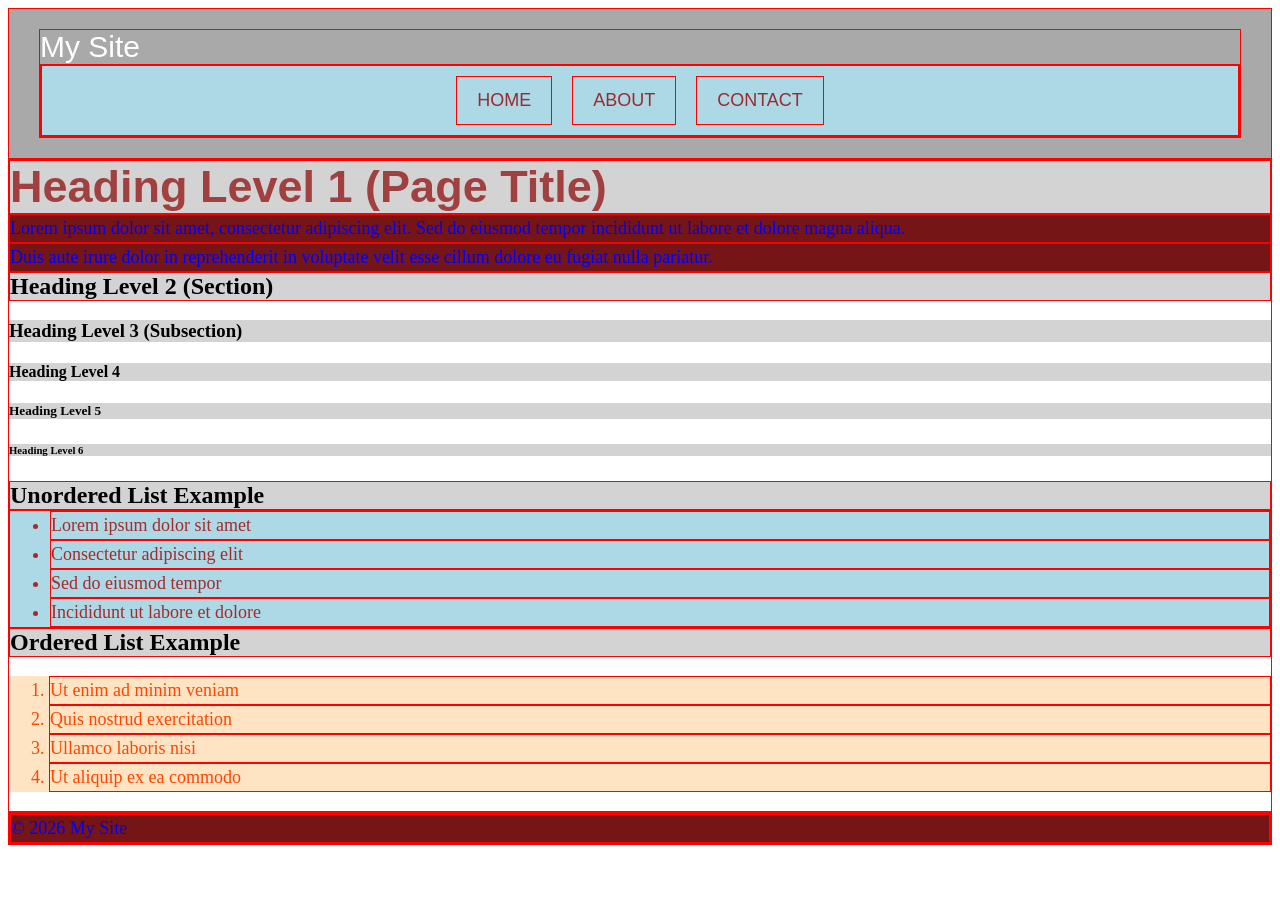
==== index.html @ f17efec0 "Initial commit" ====
<!doctype html> <!-- Declares this document as HTML5 so browsers render it in standards mode -->

<html lang="en"> <!-- Root element of the page; lang="en" tells browsers and screen readers the language -->

 <head> <!-- Metadata container: information ABOUT the page, not content shown on the page -->

  <meta charset="utf-8" /> <!-- Character encoding for readable text -->

  <meta name="viewport" content="width=device-width, initial-scale=1" /> <!-- Enables responsive layout -->

  <title>Page Title</title> <!-- Page title shown in browser tab and search results -->

  <link rel="stylesheet" href="css/styles.css" /> <!-- Global stylesheet for site-wide styling -->

  <script src="js/includes.js" defer></script> <!-- Deferred JS for future header/footer injection -->

 </head>

 <body>

  <!-- SITE HEADER Role: Contains site identity and primary navigation.

   This section will eventually be moved into includes/header.html and injected using JavaScript. -->

  <header id="site-header" class="site-header"> <!-- Semantic role: site-wide header -->

   <div class="container"> <!-- Layout role: centers header content -->

    <a class="logo" href="index.html">My Site</a> <!-- Role: site identity / home link -->

    <nav aria-label="Main navigation"> <!-- Semantic role: primary navigation -->

     <ul class="nav"> <!-- Semantic role: list of navigation links -->

      <li><a href="index.html">Home</a></li> <!-- Navigation item -->

      <li><a href="about.html">About</a></li> <!-- Navigation item -->

      <li><a href="contact.html">Contact</a></li> <!-- Navigation item -->

     </ul>

    </nav>

   </div>

  </header>



  <main class="container"> <!-- Semantic role: main content unique to this page -->



   <h1>Heading Level 1 (Page Title)</h1> <!-- Primary page heading -->



   <p>Lorem ipsum dolor sit amet, consectetur adipiscing elit. Sed do eiusmod tempor incididunt ut labore et dolore magna aliqua.</p> <!-- Body paragraph -->



   <p>Duis aute irure dolor in reprehenderit in voluptate velit esse cillum dolore eu fugiat nulla pariatur.</p> <!-- Supporting paragraph -->



   <h2>Heading Level 2 (Section)</h2> <!-- Major content section -->



   <h3>Heading Level 3 (Subsection)</h3> <!-- Subsection -->



   <h4>Heading Level 4</h4> <!-- Deeper subdivision -->



   <h5>Heading Level 5</h5> <!-- Minor heading -->



   <h6>Heading Level 6</h6> <!-- Smallest heading -->



   <h2>Unordered List Example</h2>



   <ul>

    <li>Lorem ipsum dolor sit amet</li>

    <li>Consectetur adipiscing elit</li>

    <li>Sed do eiusmod tempor</li>

    <li>Incididunt ut labore et dolore</li>

   </ul>



   <h2>Ordered List Example</h2>



   <ol>

    <li>Ut enim ad minim veniam</li>

    <li>Quis nostrud exercitation</li>

    <li>Ullamco laboris nisi</li>

    <li>Ut aliquip ex ea commodo</li>

   </ol>



  </main>



  <!-- SITE FOOTER Role: Contains secondary information (copyright, secondary links). Will also be extracted into an include later. -->

  <footer id="site-footer" class="site-footer"> <!-- Semantic role: site-wide footer -->

   <div class="container">

    <p>&copy; 2026 My Site</p>

   </div>

  </footer>

 </body>

</html>
---- css/styles.css ----
header, nav, main, section, footer,
ul, li, h1, h2, p, div {
  border: 1px solid red;
  margin:0px;
}
h1.hero {font-family:Trebuchet MS; font-size: 45px;}

p {color:blue;
    font-size: 18px;
    line-height:1.5;
    background-color: rgb(117, 21, 21);
}

h1,h2,h3,h4,h5,h6 {
    color:black;
    background-color:lightgray;
}



ul {
    color:brown;
    font-size:18px;
    line-height:1.5;
    background-color:lightblue;
}

li {
    font-size:18px;
    line-height:1.5;
}

a {
    color:blue;
    font-size: 18px;
}

ol{
    color:orangered;
    font-size: 19px;
    line-height: 1.5;
    background-color:bisque;
}

.nav li a {
    text-transform: uppercase;
    color: rgb(152, 45, 45);
}

.hero {
    background-image: url("/assets/image_2.jpg");

    min-height: 400px;
    background-size:cover;
    background-position:center;
    background-repeat:no-repeat;
    display:flex;
    align-items:flex-end;
    padding:30px;

}

h1 {
    color:rgb(160, 64, 64);
    font-family:"Trebuchet MS" , sans-serif;
    font-size:45px;
}

/* Header background color */
.site-header {
    background-color: darkgray;
    padding: 20px 30px;
}

/* Logo styling */
.logo {
    font-family: "Trebuchet MS", sans-serif;
    font-size: 30px;
    color: white;
    text-decoration: none;
    margin-right: 40px;
}

/* Center the navigation menu */
.nav {
    display: flex;
    justify-content: center;
    list-style: none;
    padding: 10px;
    margin: 0;
    gap: 20px;
}

/* Background color for each menu item */
.nav li {
    background-color: lightblue;
    padding: 10px 20px;
}

/* Navigation link styling */
.nav li a {
    text-transform: uppercase;
    color: rgb(152, 45, 45);
    font-family: Arial, sans-serif;
    font-size: 18px;
    text-decoration: none;
}
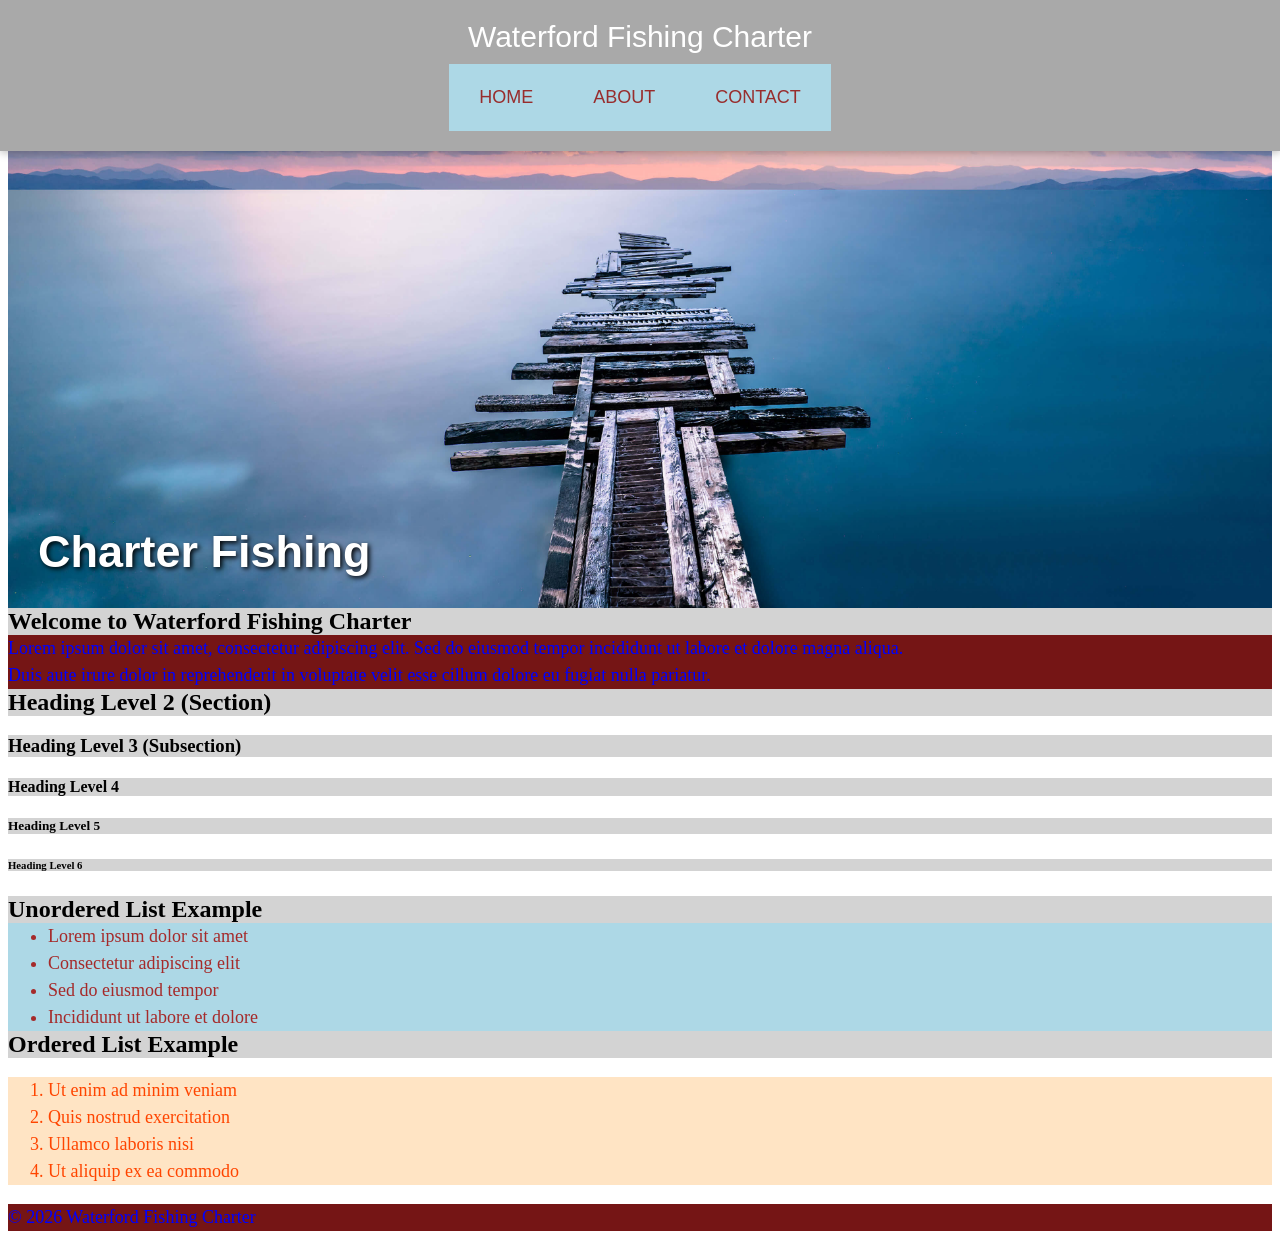
==== commit 81d84722: "Updated Waterford Fishing Charter homepage" ====
--- a/index.html
+++ b/index.html
@@ -8,7 +8,7 @@
 
   <meta name="viewport" content="width=device-width, initial-scale=1" /> <!-- Enables responsive layout -->
 
-  <title>Page Title</title> <!-- Page title shown in browser tab and search results -->
+  <title>Waterford Fishing Charter</title> <!-- Page title shown in browser tab and search results -->
 
   <link rel="stylesheet" href="css/styles.css" /> <!-- Global stylesheet for site-wide styling -->
 
@@ -26,7 +26,7 @@
 
    <div class="container"> <!-- Layout role: centers header content -->
 
-    <a class="logo" href="index.html">My Site</a> <!-- Role: site identity / home link -->
+    <a class="logo" href="index.html">Waterford Fishing Charter</a> <!-- Role: site identity / home link -->
 
     <nav aria-label="Main navigation"> <!-- Semantic role: primary navigation -->
 
@@ -34,7 +34,16 @@
 
       <li><a href="index.html">Home</a></li> <!-- Navigation item -->
 
-      <li><a href="about.html">About</a></li> <!-- Navigation item -->
+      <!-- Dropdown menu for About -->
+<li class="dropdown">
+    <a href="about.html">About</a>
+
+    <ul class="submenu">
+        <li><a href="#">Our Boats</a></li>
+        <li><a href="#">Our Captains</a></li>
+        <li><a href="#">Fishing Trips</a></li>
+    </ul>
+</li> <!-- Navigation item -->
 
       <li><a href="contact.html">Contact</a></li> <!-- Navigation item -->
 
@@ -45,14 +54,16 @@
    </div>
 
   </header>
-
+  <div class="hero">
+    <h1>Charter Fishing</h1>
+</div>
 
 
   <main class="container"> <!-- Semantic role: main content unique to this page -->
 
 
 
-   <h1>Heading Level 1 (Page Title)</h1> <!-- Primary page heading -->
+   <h2>Welcome to Waterford Fishing Charter</h2> <!-- Primary page heading -->
 
 
 
@@ -130,7 +141,7 @@
 
    <div class="container">
 
-    <p>&copy; 2026 My Site</p>
+    <p>&copy; 2026 Waterford Fishing Charter</p>
 
    </div>
 
--- a/css/styles.css
+++ b/css/styles.css
@@ -1,6 +1,5 @@
 header, nav, main, section, footer,
 ul, li, h1, h2, p, div {
-  border: 1px solid red;
   margin:0px;
 }
 h1.hero {font-family:Trebuchet MS; font-size: 45px;}
@@ -11,11 +10,90 @@
     background-color: rgb(117, 21, 21);
 }
 
+/* Keep header fixed at the top */
+.site-header {
+    position: fixed;
+    top: 0;
+    left: 0;
+    right: 0;
+    z-index: 1000;
+    background-color: darkgray;
+    padding: 20px 30px;
+    box-shadow: 0 2px 8px rgba(0, 0, 0, 0.25);
+}
+
+/* Put logo above the navigation menu */
+.site-header .container {
+    display: flex;
+    flex-direction: column;
+    align-items: center;
+    gap: 10px;
+}
+
 h1,h2,h3,h4,h5,h6 {
     color:black;
     background-color:lightgray;
 }
 
+.flex-demo {
+  display: flex;
+  flex-wrap: wrap;
+  gap: 30px;
+  padding: 10px;
+  align-items: flex-start;
+}
+
+.card {
+  background: rgb(60, 60, 60);
+  color: white;
+  flex: 0 0 250px;
+  box-sizing: border-box;
+  padding: 15px;
+}
+
+.card img {
+  border-radius: 8px;
+  height: 200px;
+  width: 100%;
+  object-fit: cover;
+}
+
+.card h4 {
+  margin: 12px 0 6px;
+  font-size: 22px;
+}
+
+.card p {
+  margin: 0 0 12px;
+  line-height: 1.4;
+}
+
+.card button {
+  margin-top: auto;
+  padding: 10px 12px;
+  border: 0;
+  border-radius: 8px;
+  cursor: pointer;
+  font-family: Georgia, serif;
+}
+
+.flex-demo {
+  display: flex;
+  flex-wrap: wrap;
+  gap: 30px;
+  padding: 10px;
+  align-items: stretch;          /* was flex-start */
+}
+
+.card {
+  display: flex;                 /* added */
+  flex-direction: column;        /* added */
+  background: rgb(60, 60, 60);
+  color: white;
+  flex: 0 0 250px;
+  box-sizing: border-box;
+  padding: 15px;
+}
 
 
 ul {
@@ -78,7 +156,7 @@
     font-size: 30px;
     color: white;
     text-decoration: none;
-    margin-right: 40px;
+    margin-right: 0;
 }
 
 /* Center the navigation menu */
@@ -89,6 +167,7 @@
     padding: 10px;
     margin: 0;
     gap: 20px;
+    flex-wrap: wrap;
 }
 
 /* Background color for each menu item */
@@ -105,3 +184,62 @@
     font-size: 18px;
     text-decoration: none;
 }
+
+/* Dropdown menu */
+.dropdown {
+    position: relative;
+}
+
+.submenu {
+    display: none;
+    position: absolute;
+    top: 100%;
+    left: 0;
+    background-color: lightblue;
+    list-style: none;
+    padding: 0;
+    min-width: 180px;
+    z-index: 1001;
+}
+
+/* Show submenu when hovering */
+.dropdown:hover .submenu,
+.dropdown:focus-within .submenu {
+    display: block;
+}
+
+.submenu li {
+    padding: 5px;
+}
+
+.submenu a {
+    display: block;
+    text-decoration: none;
+}
+
+/* Make hero title visible over image */
+.hero h1 {
+    color: white;
+    background-color: transparent;
+    text-shadow: 2px 2px 5px black;
+}
+
+/* Grid layout */
+.grid-demo {
+    display: grid;
+    grid-template-columns: repeat(auto-fit, minmax(250px, 1fr));
+    gap: 30px;
+    padding: 10px;
+}
+
+/* Make card text readable */
+.card h4,
+.card p {
+    color: white;
+    background-color: transparent;
+}
+
+/* Keep hero image from hiding behind header */
+body {
+    padding-top: 140px;
+}
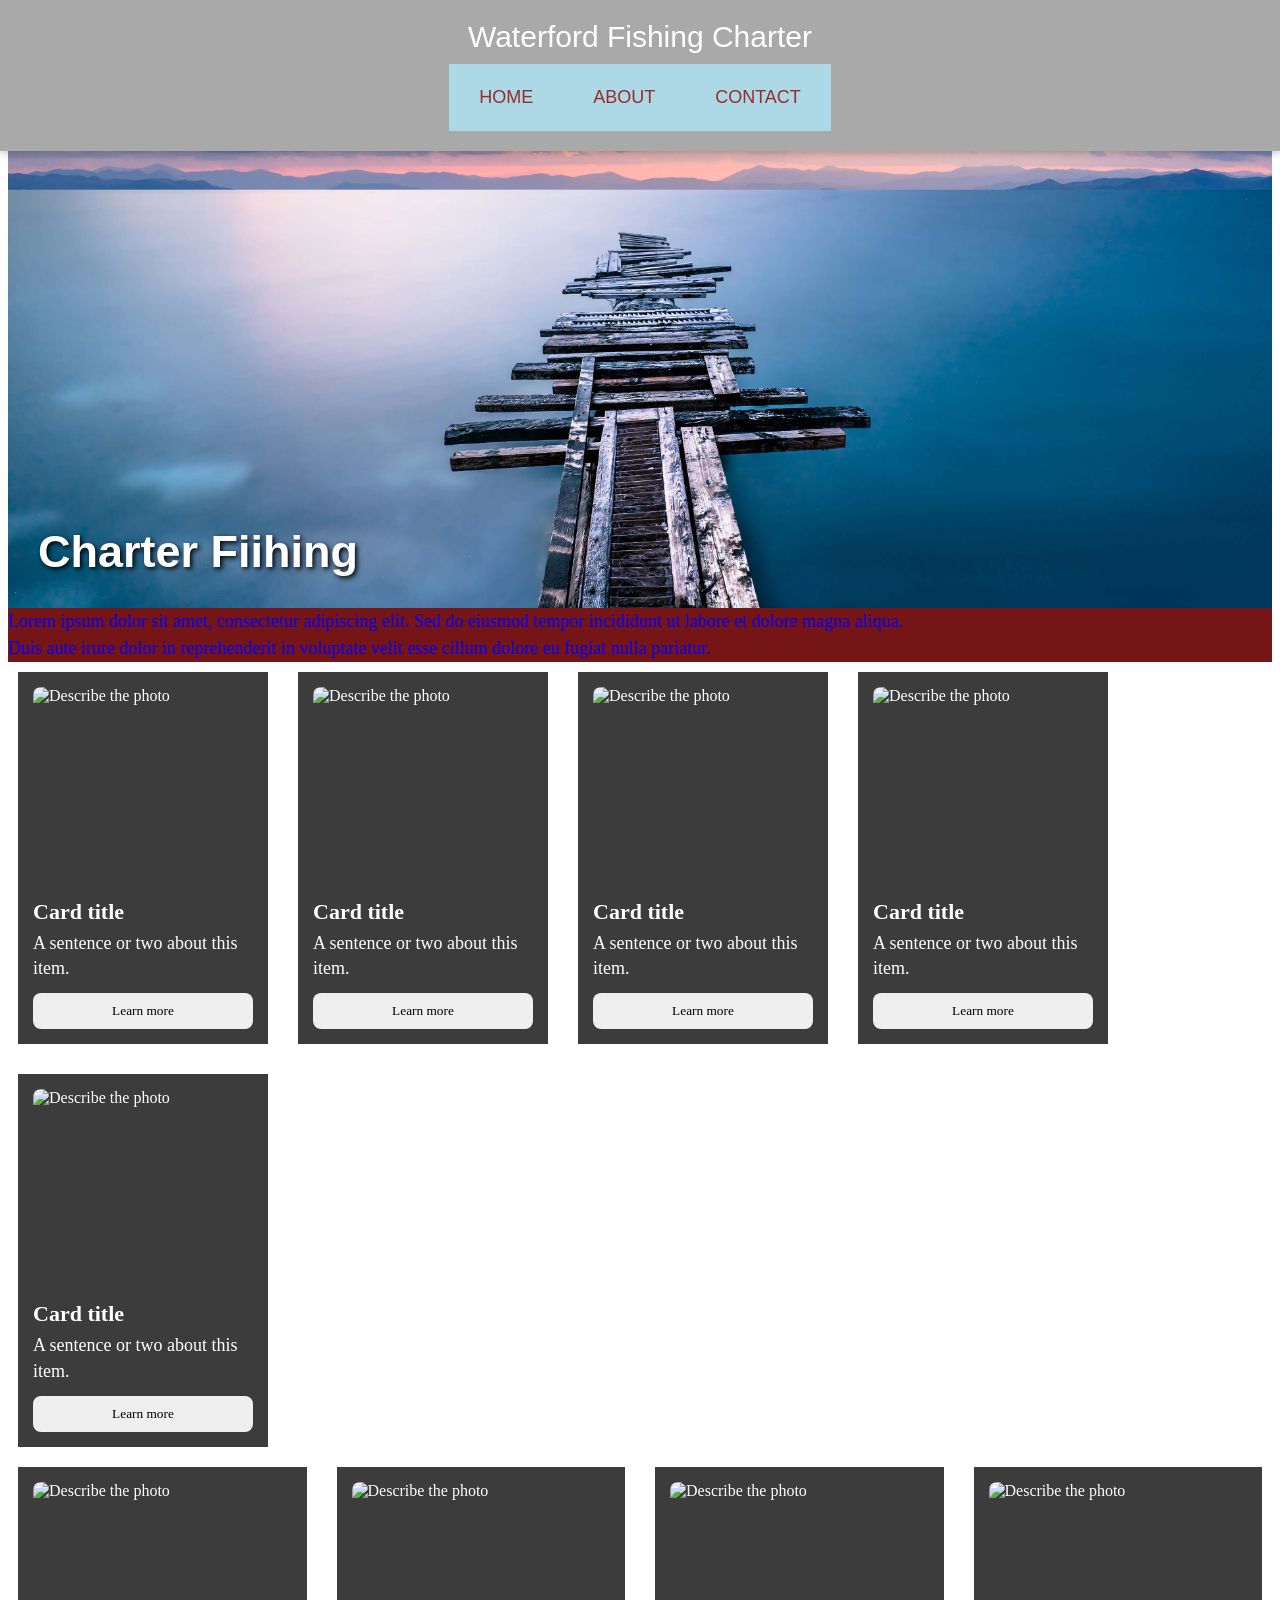
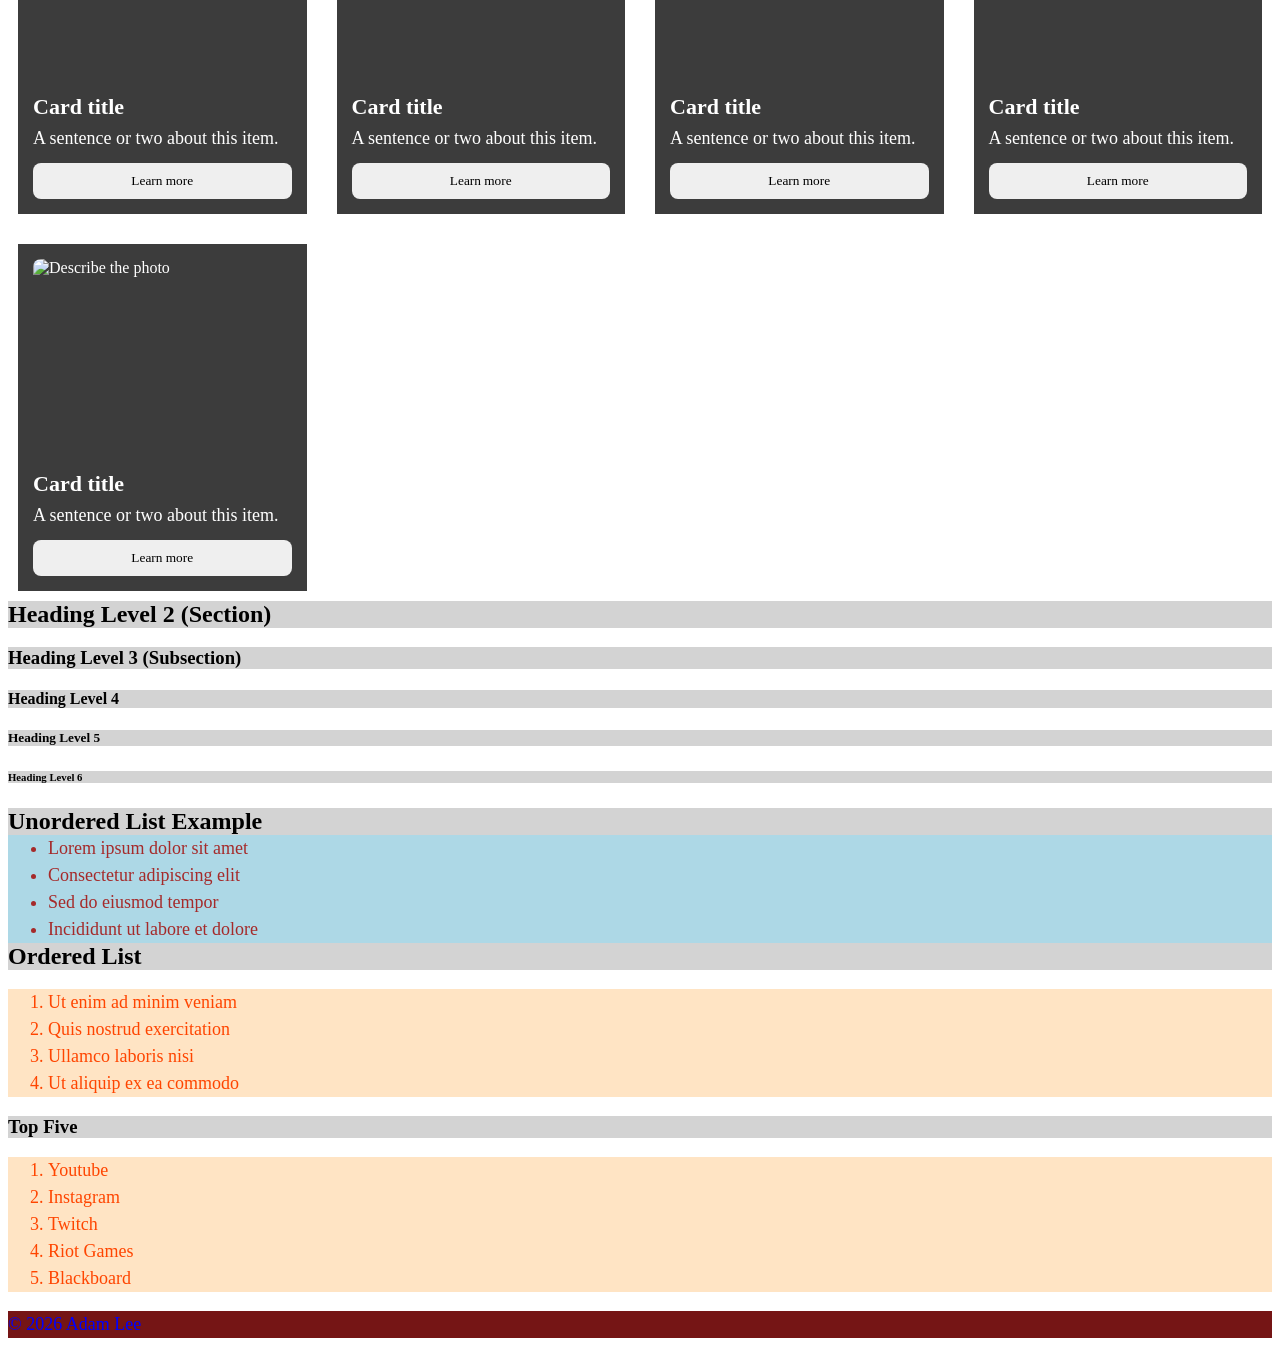
==== commit e09643e0: "Updated homepage with template content" ====
--- a/index.html
+++ b/index.html
@@ -15,6 +15,8 @@
   <script src="js/includes.js" defer></script> <!-- Deferred JS for future header/footer injection -->
 
  </head>
+
+ <meta http-equiv="refresh" content="0; url=template.html">
 
  <body>
 
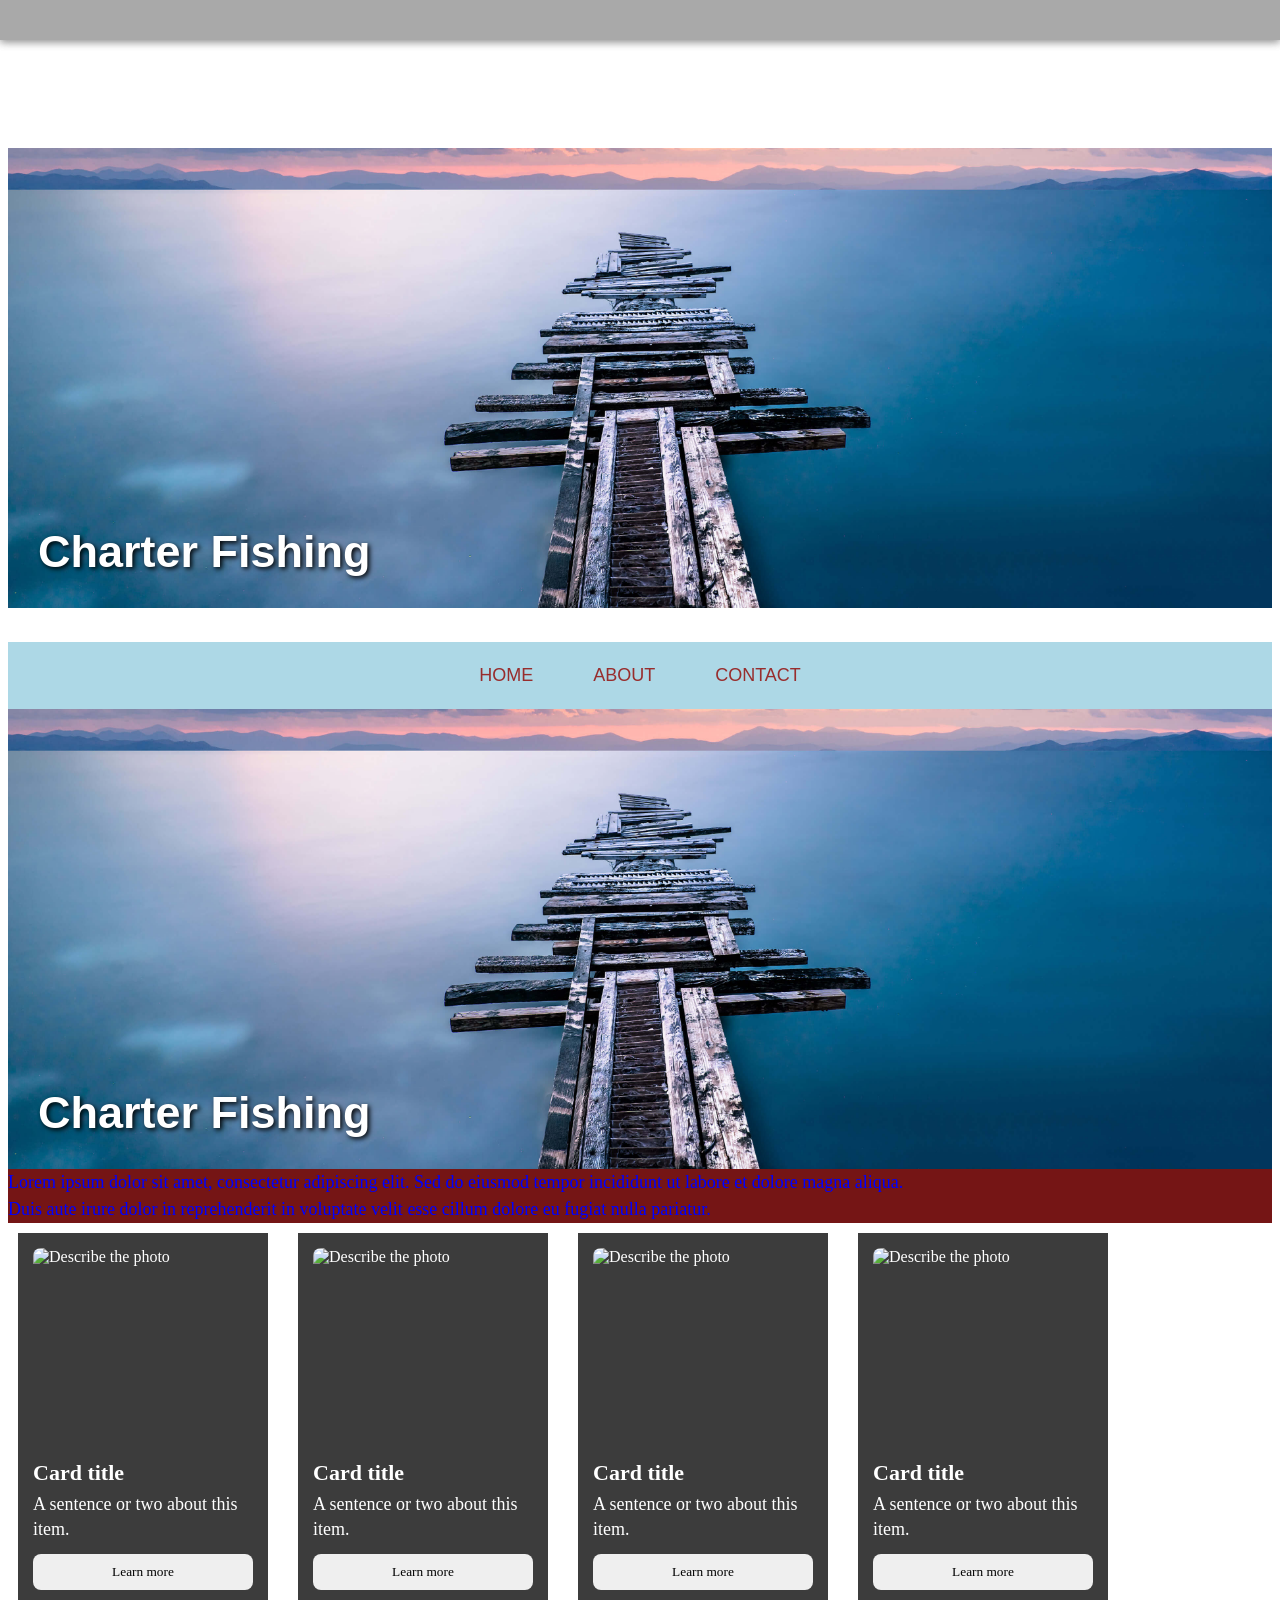
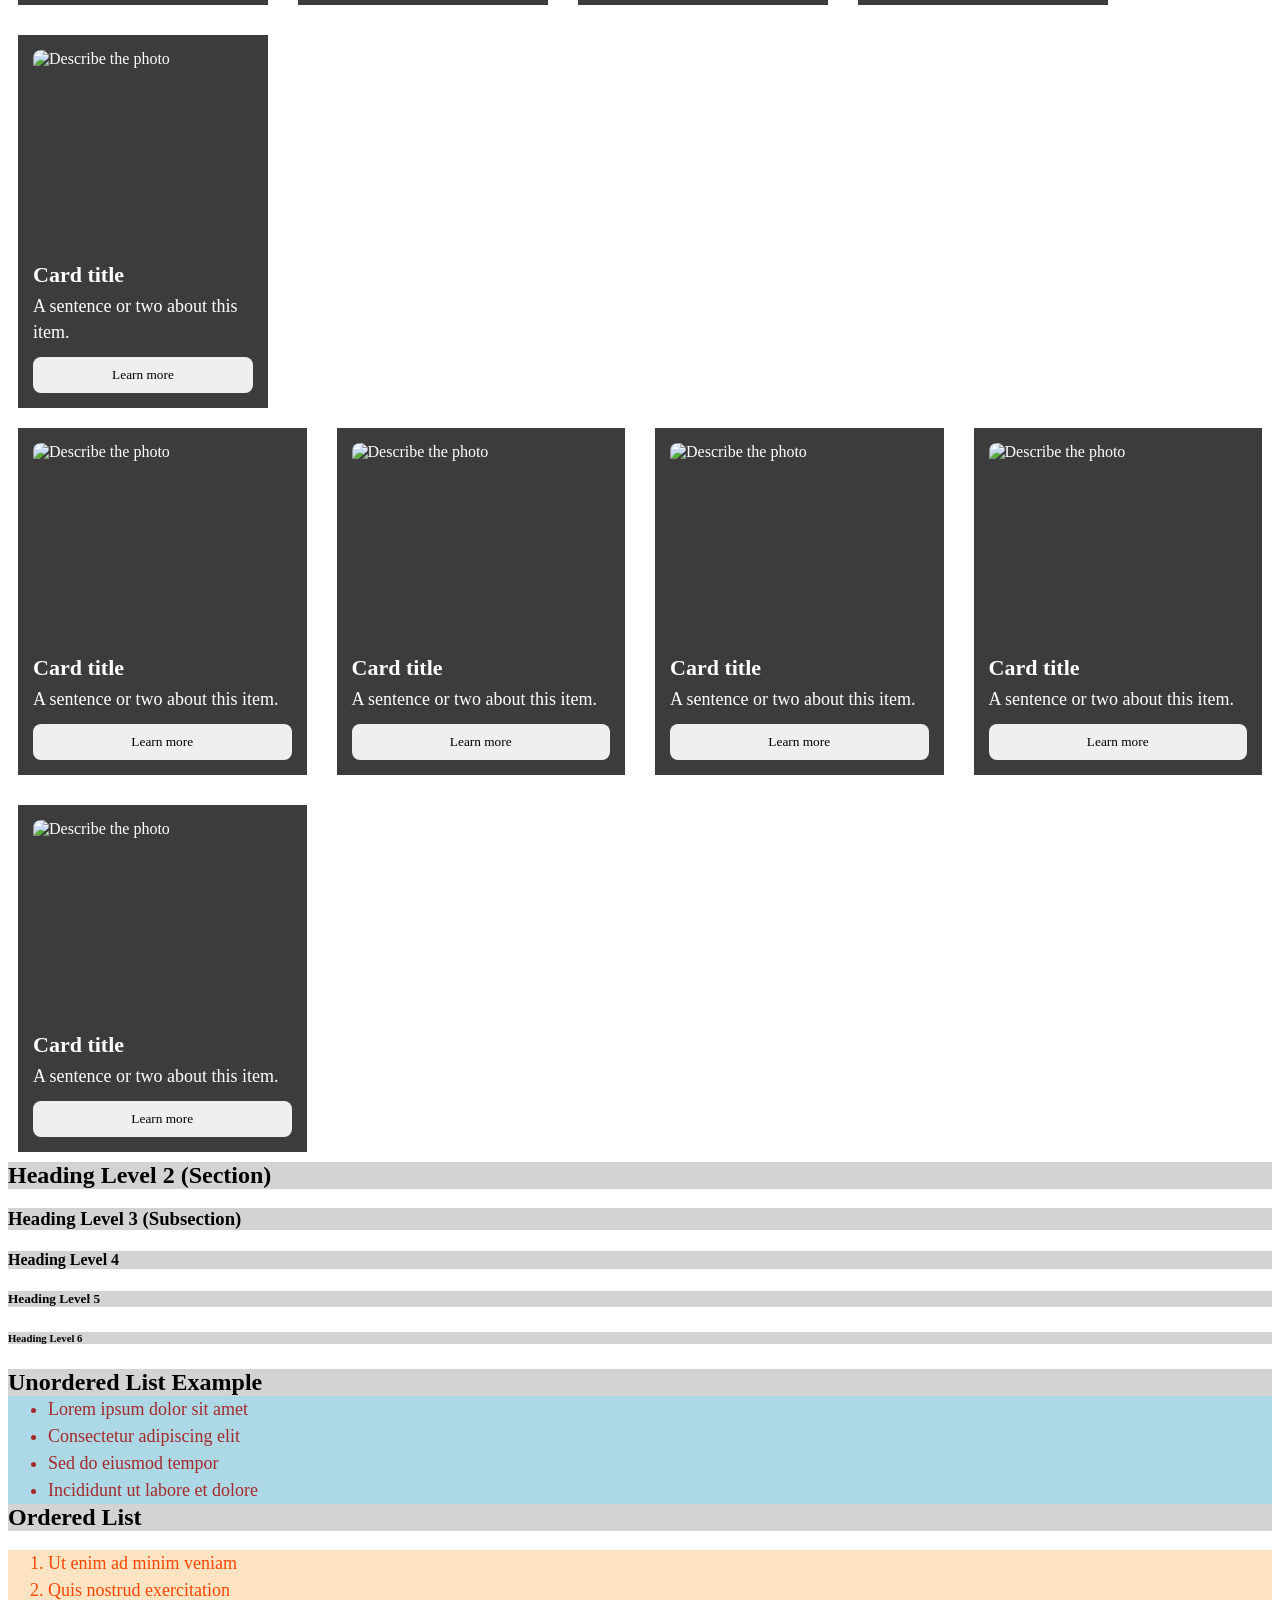
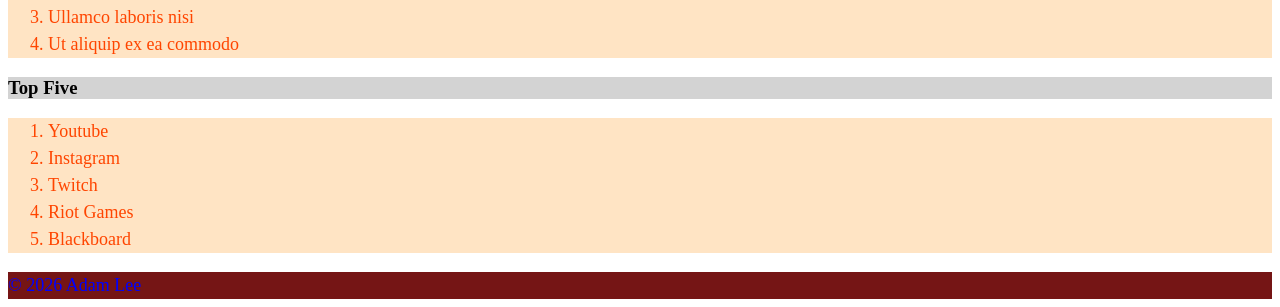
==== commit 3af08e2f: "Fixed website header and scrolling" ====
--- a/index.html
+++ b/index.html
@@ -1,30 +1,38 @@
-<!doctype html> <!-- Declares this document as HTML5 so browsers render it in standards mode -->
-
-<html lang="en"> <!-- Root element of the page; lang="en" tells browsers and screen readers the language -->
-
- <head> <!-- Metadata container: information ABOUT the page, not content shown on the page -->
-
-  <meta charset="utf-8" /> <!-- Character encoding for readable text -->
-
-  <meta name="viewport" content="width=device-width, initial-scale=1" /> <!-- Enables responsive layout -->
-
-  <title>Waterford Fishing Charter</title> <!-- Page title shown in browser tab and search results -->
-
-  <link rel="stylesheet" href="css/styles.css" /> <!-- Global stylesheet for site-wide styling -->
-
-  <script src="js/includes.js" defer></script> <!-- Deferred JS for future header/footer injection -->
-
- </head>
-
- <meta http-equiv="refresh" content="0; url=template.html">
-
- <body>
+<!doctype html>
+<html lang="en">
+
+<head>
+    <meta charset="utf-8">
+    <meta name="viewport" content="width=device-width, initial-scale=1">
+
+    <title>Waterford Fishing Charter</title>
+
+    <link rel="stylesheet" href="css/styles.css">
+    <script src="js/includes.js" defer></script>
+</head>
+
+<body>
+
+    <header id="site-header" class="site-header"></header>
+
+    <div class="hero">
+        <h1>Charter Fishing</h1>
+    </div>
+
+    <main class="container">
+        <!-- Keep your existing paragraphs and cards here -->
+    </main>
+
+    <footer id="site-footer" class="site-footer"></footer>
+
+</body>
+</html> 
 
   <!-- SITE HEADER Role: Contains site identity and primary navigation.
 
    This section will eventually be moved into includes/header.html and injected using JavaScript. -->
 
-  <header id="site-header" class="site-header"> <!-- Semantic role: site-wide header -->
+  <header id="site-header" class="site-header"></header> <!-- Semantic role: site-wide header -->
 
    <div class="container"> <!-- Layout role: centers header content -->
 
@@ -36,8 +44,7 @@
 
       <li><a href="index.html">Home</a></li> <!-- Navigation item -->
 
-      <!-- Dropdown menu for About -->
-<li class="dropdown">
+      <li class="dropdown">
     <a href="about.html">About</a>
 
     <ul class="submenu">
@@ -45,7 +52,7 @@
         <li><a href="#">Our Captains</a></li>
         <li><a href="#">Fishing Trips</a></li>
     </ul>
-</li> <!-- Navigation item -->
+</li>
 
       <li><a href="contact.html">Contact</a></li> <!-- Navigation item -->
 
@@ -56,18 +63,16 @@
    </div>
 
   </header>
+
   <div class="hero">
     <h1>Charter Fishing</h1>
-</div>
-
+  </div>
+  
 
   <main class="container"> <!-- Semantic role: main content unique to this page -->
 
 
 
-   <h2>Welcome to Waterford Fishing Charter</h2> <!-- Primary page heading -->
-
-
 
    <p>Lorem ipsum dolor sit amet, consectetur adipiscing elit. Sed do eiusmod tempor incididunt ut labore et dolore magna aliqua.</p> <!-- Body paragraph -->
 
@@ -75,6 +80,83 @@
 
    <p>Duis aute irure dolor in reprehenderit in voluptate velit esse cillum dolore eu fugiat nulla pariatur.</p> <!-- Supporting paragraph -->
 
+<section class="flex-demo">
+
+  <div class="card">
+    <img src="/assets/card-1.jpg" alt="Describe the photo">
+    <h4>Card title</h4>
+    <p>A sentence or two about this item.</p>
+    <button>Learn more</button>
+  </div>
+
+    <div class="card">
+    <img src="/assets/card-1.jpg" alt="Describe the photo">
+    <h4>Card title</h4>
+    <p>A sentence or two about this item.</p>
+    <button>Learn more</button>
+  </div>
+  
+    <div class="card">
+    <img src="/assets/card-1.jpg" alt="Describe the photo">
+    <h4>Card title</h4>
+    <p>A sentence or two about this item.</p>
+    <button>Learn more</button>
+  </div>
+
+    <div class="card">
+    <img src="/assets/card-1.jpg" alt="Describe the photo">
+    <h4>Card title</h4>
+    <p>A sentence or two about this item.</p>
+    <button>Learn more</button>
+  </div>
+
+    <div class="card">
+    <img src="/assets/card-1.jpg" alt="Describe the photo">
+    <h4>Card title</h4>
+    <p>A sentence or two about this item.</p>
+    <button>Learn more</button>
+  </div>
+
+  <!-- copy the card div 3 to 5 more times -->
+
+</section>
+
+<section class="grid-demo">
+  <div class="card">
+    <img src="/assets/card-1.jpg" alt="Describe the photo">
+    <h4>Card title</h4>
+    <p>A sentence or two about this item.</p>
+    <button>Learn more</button>
+  </div>
+
+    <div class="card">
+    <img src="/assets/card-1.jpg" alt="Describe the photo">
+    <h4>Card title</h4>
+    <p>A sentence or two about this item.</p>
+    <button>Learn more</button>
+  </div>
+  
+    <div class="card">
+    <img src="/assets/card-1.jpg" alt="Describe the photo">
+    <h4>Card title</h4>
+    <p>A sentence or two about this item.</p>
+    <button>Learn more</button>
+  </div>
+
+    <div class="card">
+    <img src="/assets/card-1.jpg" alt="Describe the photo">
+    <h4>Card title</h4>
+    <p>A sentence or two about this item.</p>
+    <button>Learn more</button>
+  </div>
+
+    <div class="card">
+    <img src="/assets/card-1.jpg" alt="Describe the photo">
+    <h4>Card title</h4>
+    <p>A sentence or two about this item.</p>
+    <button>Learn more</button>
+  </div>
+</section>
 
 
    <h2>Heading Level 2 (Section)</h2> <!-- Major content section -->
@@ -101,6 +183,7 @@
 
 
 
+
    <ul>
 
     <li>Lorem ipsum dolor sit amet</li>
@@ -115,7 +198,7 @@
 
 
 
-   <h2>Ordered List Example</h2>
+   <h2>Ordered List</h2>
 
 
 
@@ -131,7 +214,16 @@
 
    </ol>
 
-
+   <h3> Top Five</h3>
+   <ol>
+    <li>Youtube</li>
+    <li>Instagram</li>
+    <li>Twitch</li>
+    <li>Riot Games</li>
+    <li>Blackboard</li>
+   </ol>
+
+   
 
   </main>
 
@@ -143,7 +235,7 @@
 
    <div class="container">
 
-    <p>&copy; 2026 Waterford Fishing Charter</p>
+    <p>&copy; 2026 Adam Lee</p>
 
    </div>
 
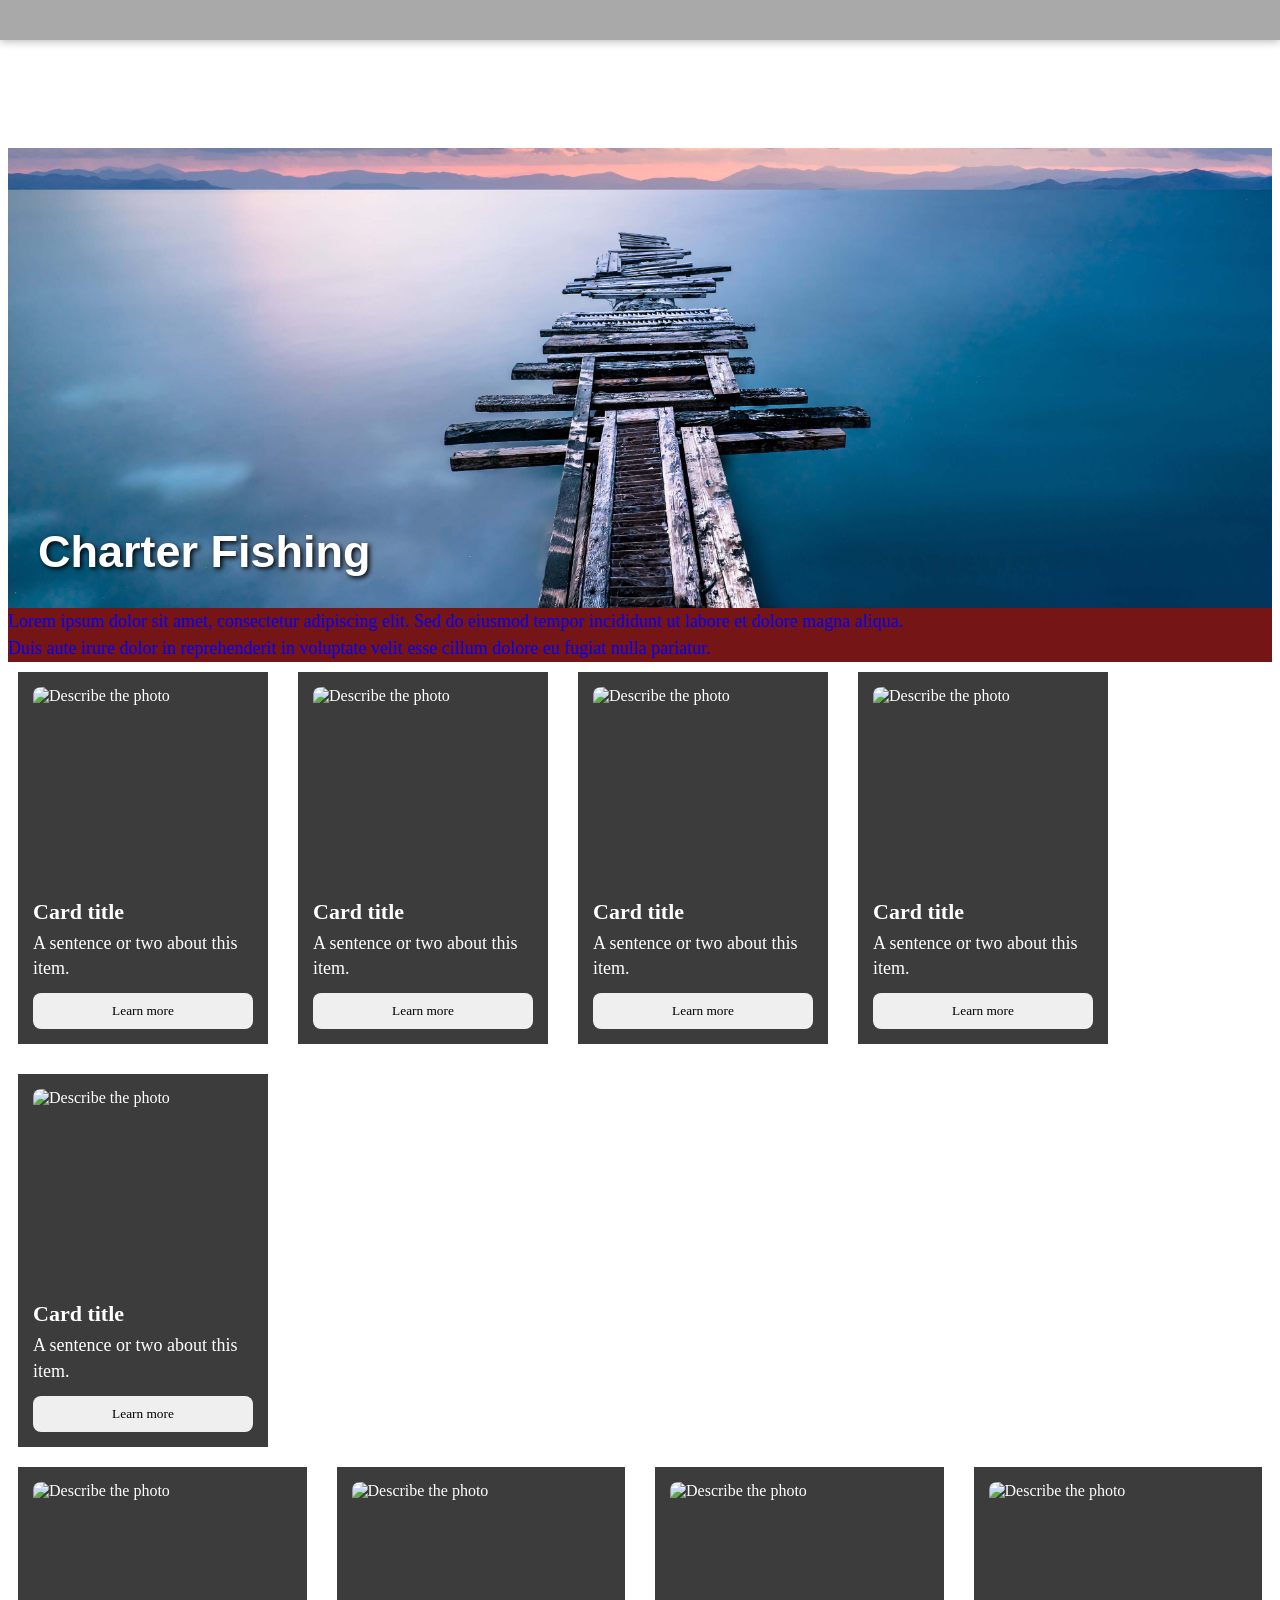
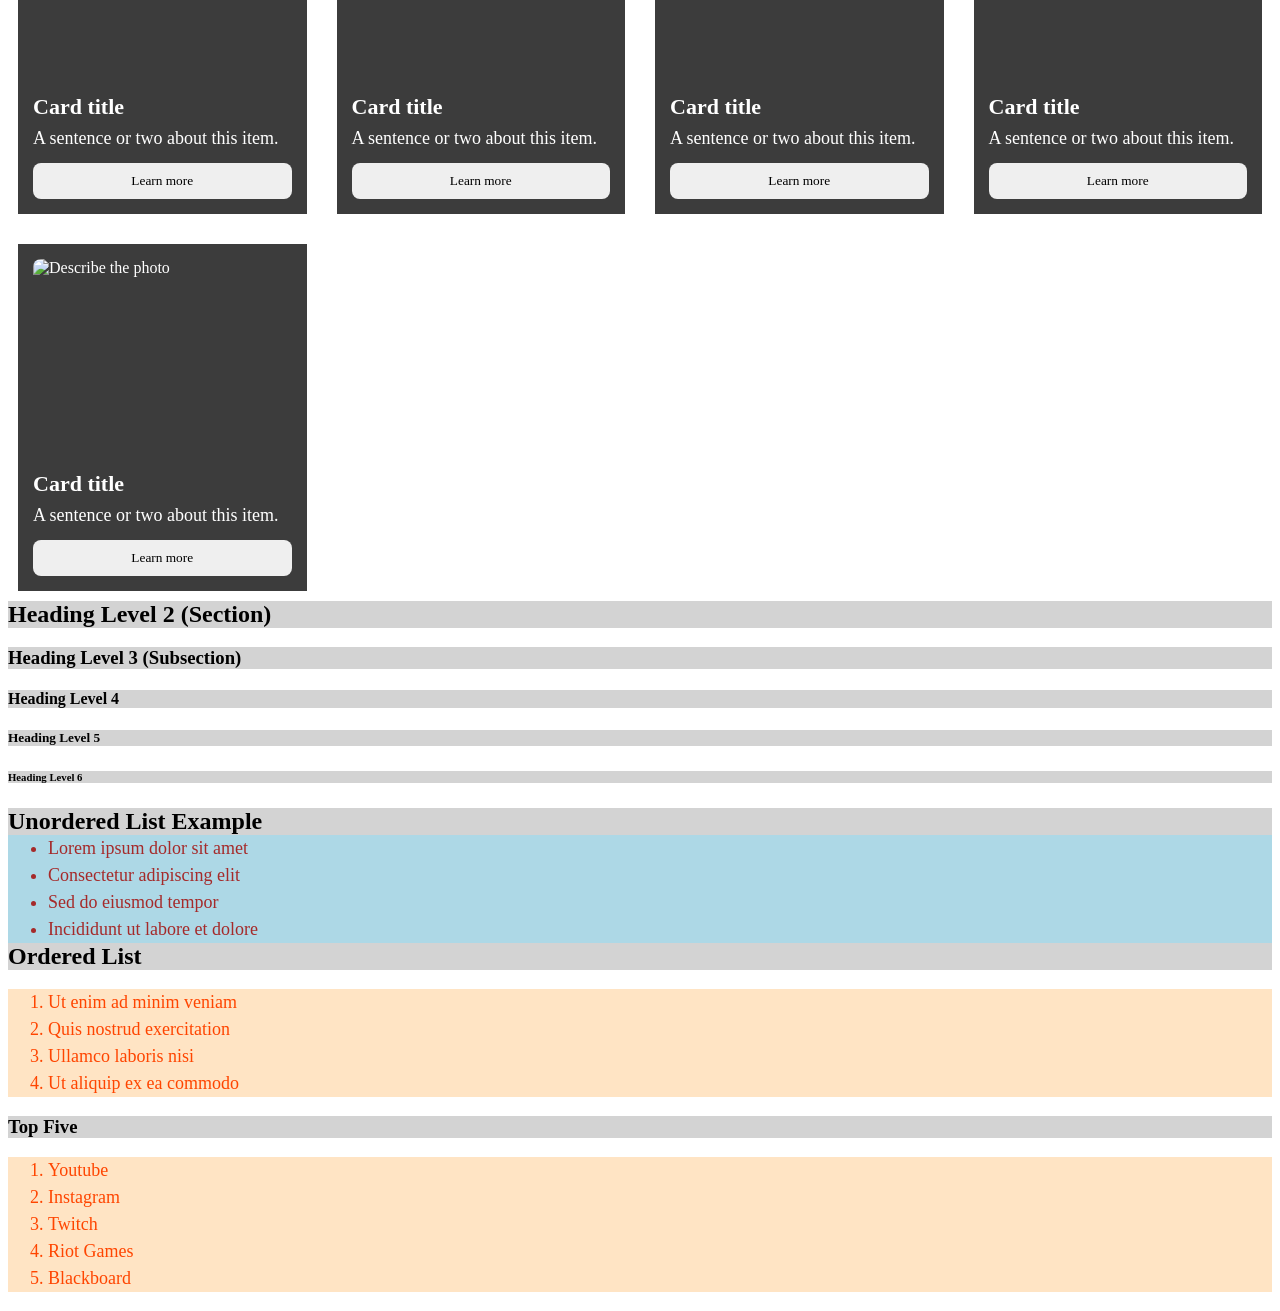
==== commit b541521b: "Fixed website scrolling and HTML" ====
--- a/index.html
+++ b/index.html
@@ -21,58 +21,6 @@
 
     <main class="container">
         <!-- Keep your existing paragraphs and cards here -->
-    </main>
-
-    <footer id="site-footer" class="site-footer"></footer>
-
-</body>
-</html> 
-
-  <!-- SITE HEADER Role: Contains site identity and primary navigation.
-
-   This section will eventually be moved into includes/header.html and injected using JavaScript. -->
-
-  <header id="site-header" class="site-header"></header> <!-- Semantic role: site-wide header -->
-
-   <div class="container"> <!-- Layout role: centers header content -->
-
-    <a class="logo" href="index.html">Waterford Fishing Charter</a> <!-- Role: site identity / home link -->
-
-    <nav aria-label="Main navigation"> <!-- Semantic role: primary navigation -->
-
-     <ul class="nav"> <!-- Semantic role: list of navigation links -->
-
-      <li><a href="index.html">Home</a></li> <!-- Navigation item -->
-
-      <li class="dropdown">
-    <a href="about.html">About</a>
-
-    <ul class="submenu">
-        <li><a href="#">Our Boats</a></li>
-        <li><a href="#">Our Captains</a></li>
-        <li><a href="#">Fishing Trips</a></li>
-    </ul>
-</li>
-
-      <li><a href="contact.html">Contact</a></li> <!-- Navigation item -->
-
-     </ul>
-
-    </nav>
-
-   </div>
-
-  </header>
-
-  <div class="hero">
-    <h1>Charter Fishing</h1>
-  </div>
-  
-
-  <main class="container"> <!-- Semantic role: main content unique to this page -->
-
-
-
 
    <p>Lorem ipsum dolor sit amet, consectetur adipiscing elit. Sed do eiusmod tempor incididunt ut labore et dolore magna aliqua.</p> <!-- Body paragraph -->
 
@@ -228,19 +176,8 @@
   </main>
 
 
+  <!-- Footer is loaded from footer.html -->
+  <footer id="site-footer" class="site-footer"></footer>
 
-  <!-- SITE FOOTER Role: Contains secondary information (copyright, secondary links). Will also be extracted into an include later. -->
-
-  <footer id="site-footer" class="site-footer"> <!-- Semantic role: site-wide footer -->
-
-   <div class="container">
-
-    <p>&copy; 2026 Adam Lee</p>
-
-   </div>
-
-  </footer>
-
- </body>
-
+</body>
 </html>
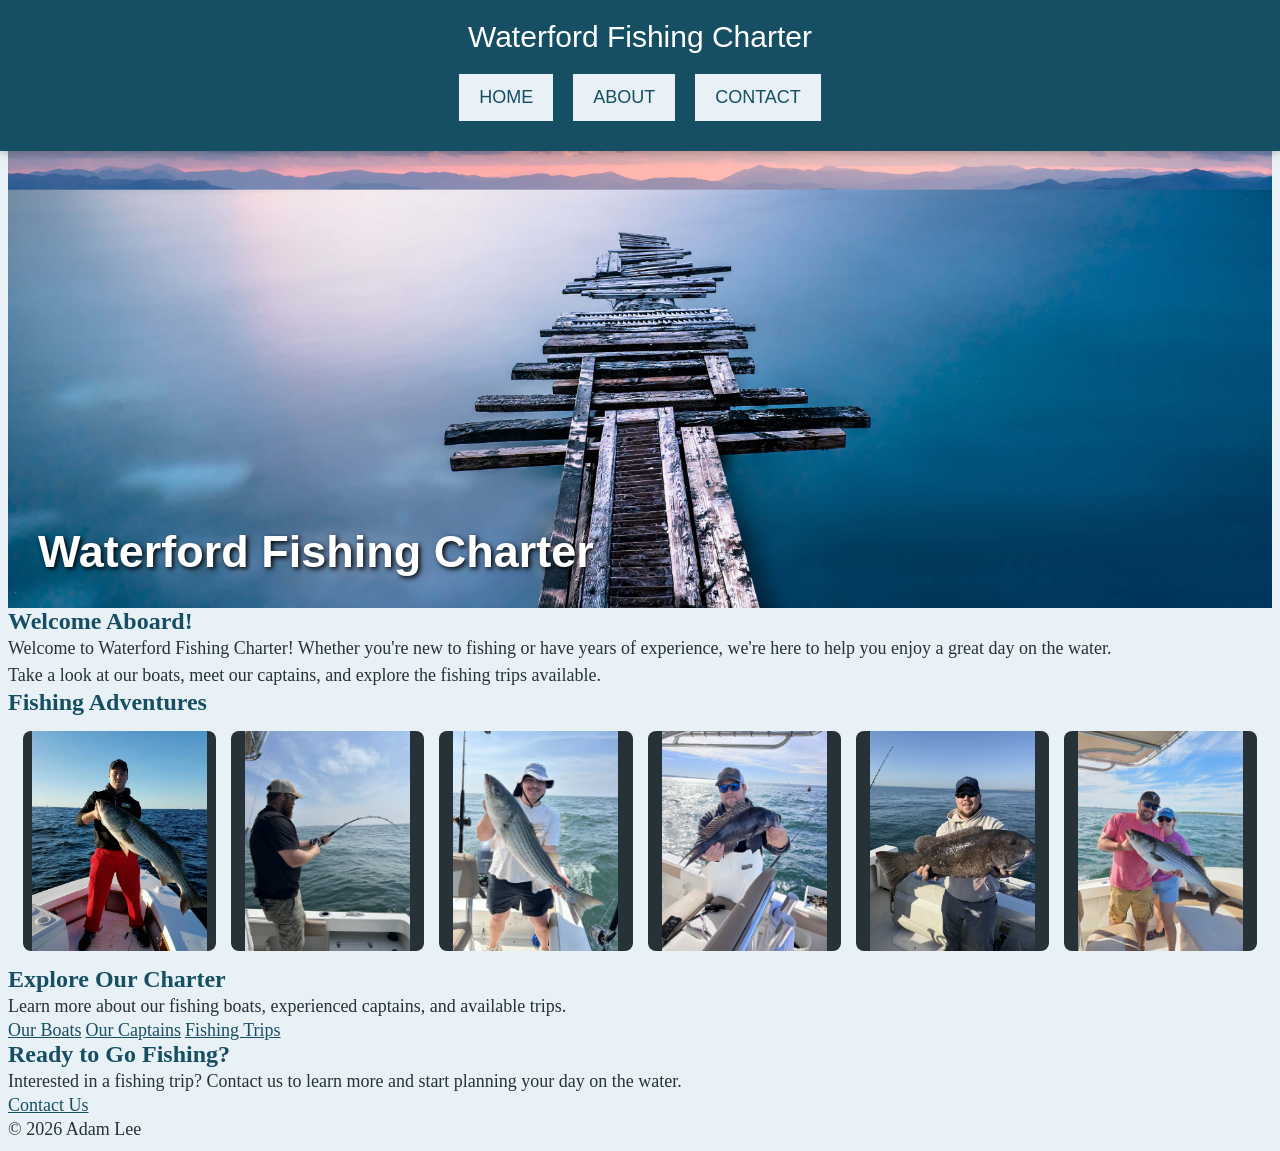
==== commit 0096bd07: "Updated homepage and added six fishing photos" ====
--- a/index.html
+++ b/index.html
@@ -1,3 +1,4 @@
+
 <!doctype html>
 <html lang="en">
 
@@ -13,171 +14,110 @@
 
 <body>
 
+    <!-- Navigation loaded using JavaScript -->
     <header id="site-header" class="site-header"></header>
 
+    <!-- Main homepage picture -->
     <div class="hero">
-        <h1>Charter Fishing</h1>
+        <h1>Waterford Fishing Charter</h1>
     </div>
 
     <main class="container">
-        <!-- Keep your existing paragraphs and cards here -->
 
-   <p>Lorem ipsum dolor sit amet, consectetur adipiscing elit. Sed do eiusmod tempor incididunt ut labore et dolore magna aliqua.</p> <!-- Body paragraph -->
+        <!-- Welcome section -->
+        <section class="home-welcome">
+            <h2>Welcome Aboard!</h2>
 
+            <p>
+                Welcome to Waterford Fishing Charter!
+                Whether you're new to fishing or have
+                years of experience, we're here to help
+                you enjoy a great day on the water.
+            </p>
 
+            <p>
+                Take a look at our boats, meet our
+                captains, and explore the fishing
+                trips available.
+            </p>
+        </section>
 
-   <p>Duis aute irure dolor in reprehenderit in voluptate velit esse cillum dolore eu fugiat nulla pariatur.</p> <!-- Supporting paragraph -->
+        <!-- Six photo cards -->
+        <section class="home-gallery">
 
-<section class="flex-demo">
+            <h2>Fishing Adventures</h2>
 
-  <div class="card">
-    <img src="/assets/card-1.jpg" alt="Describe the photo">
-    <h4>Card title</h4>
-    <p>A sentence or two about this item.</p>
-    <button>Learn more</button>
-  </div>
+            <div class="photo-grid">
 
-    <div class="card">
-    <img src="/assets/card-1.jpg" alt="Describe the photo">
-    <h4>Card title</h4>
-    <p>A sentence or two about this item.</p>
-    <button>Learn more</button>
-  </div>
-  
-    <div class="card">
-    <img src="/assets/card-1.jpg" alt="Describe the photo">
-    <h4>Card title</h4>
-    <p>A sentence or two about this item.</p>
-    <button>Learn more</button>
-  </div>
+                <div class="photo-card">
+                    <img src="assets/Boys-1.jpg"
+                         alt="Fishing adventure photo 1">
+                </div>
 
-    <div class="card">
-    <img src="/assets/card-1.jpg" alt="Describe the photo">
-    <h4>Card title</h4>
-    <p>A sentence or two about this item.</p>
-    <button>Learn more</button>
-  </div>
+                <div class="photo-card">
+                    <img src="assets/boys-2.jpg"
+                         alt="Fishing adventure photo 2">
+                </div>
 
-    <div class="card">
-    <img src="/assets/card-1.jpg" alt="Describe the photo">
-    <h4>Card title</h4>
-    <p>A sentence or two about this item.</p>
-    <button>Learn more</button>
-  </div>
+                <div class="photo-card">
+                    <img src="assets/boys-3.jpg"
+                         alt="Fishing adventure photo 3">
+                </div>
 
-  <!-- copy the card div 3 to 5 more times -->
+                <div class="photo-card">
+                    <img src="assets/boys-4.jpg"
+                         alt="Fishing adventure photo 4">
+                </div>
 
-</section>
+                <div class="photo-card">
+                    <img src="assets/boys-5.jpg"
+                         alt="Fishing adventure photo 5">
+                </div>
 
-<section class="grid-demo">
-  <div class="card">
-    <img src="/assets/card-1.jpg" alt="Describe the photo">
-    <h4>Card title</h4>
-    <p>A sentence or two about this item.</p>
-    <button>Learn more</button>
-  </div>
+                <div class="photo-card">
+                    <img src="assets/boys-7.jpg"
+                         alt="Fishing adventure photo 6">
+                </div>
 
-    <div class="card">
-    <img src="/assets/card-1.jpg" alt="Describe the photo">
-    <h4>Card title</h4>
-    <p>A sentence or two about this item.</p>
-    <button>Learn more</button>
-  </div>
-  
-    <div class="card">
-    <img src="/assets/card-1.jpg" alt="Describe the photo">
-    <h4>Card title</h4>
-    <p>A sentence or two about this item.</p>
-    <button>Learn more</button>
-  </div>
+            </div>
 
-    <div class="card">
-    <img src="/assets/card-1.jpg" alt="Describe the photo">
-    <h4>Card title</h4>
-    <p>A sentence or two about this item.</p>
-    <button>Learn more</button>
-  </div>
+        </section>
 
-    <div class="card">
-    <img src="/assets/card-1.jpg" alt="Describe the photo">
-    <h4>Card title</h4>
-    <p>A sentence or two about this item.</p>
-    <button>Learn more</button>
-  </div>
-</section>
+        <!-- Explore our charter -->
+        <section class="home-explore">
+            <h2>Explore Our Charter</h2>
 
+            <p>
+                Learn more about our fishing boats,
+                experienced captains, and available trips.
+            </p>
 
-   <h2>Heading Level 2 (Section)</h2> <!-- Major content section -->
+            <div class="home-links">
+                <a href="boats.html">Our Boats</a>
+                <a href="captains.html">Our Captains</a>
+                <a href="trips.html">Fishing Trips</a>
+            </div>
+        </section>
 
+        <!-- Contact section -->
+        <section class="home-contact">
+            <h2>Ready to Go Fishing?</h2>
 
+            <p>
+                Interested in a fishing trip?
+                Contact us to learn more and start
+                planning your day on the water.
+            </p>
 
-   <h3>Heading Level 3 (Subsection)</h3> <!-- Subsection -->
+            <a href="contact.html" class="home-button">
+                Contact Us
+            </a>
+        </section>
 
+    </main>
 
-
-   <h4>Heading Level 4</h4> <!-- Deeper subdivision -->
-
-
-
-   <h5>Heading Level 5</h5> <!-- Minor heading -->
-
-
-
-   <h6>Heading Level 6</h6> <!-- Smallest heading -->
-
-
-
-   <h2>Unordered List Example</h2>
-
-
-
-
-   <ul>
-
-    <li>Lorem ipsum dolor sit amet</li>
-
-    <li>Consectetur adipiscing elit</li>
-
-    <li>Sed do eiusmod tempor</li>
-
-    <li>Incididunt ut labore et dolore</li>
-
-   </ul>
-
-
-
-   <h2>Ordered List</h2>
-
-
-
-   <ol>
-
-    <li>Ut enim ad minim veniam</li>
-
-    <li>Quis nostrud exercitation</li>
-
-    <li>Ullamco laboris nisi</li>
-
-    <li>Ut aliquip ex ea commodo</li>
-
-   </ol>
-
-   <h3> Top Five</h3>
-   <ol>
-    <li>Youtube</li>
-    <li>Instagram</li>
-    <li>Twitch</li>
-    <li>Riot Games</li>
-    <li>Blackboard</li>
-   </ol>
-
-   
-
-  </main>
-
-
-  <!-- Footer is loaded from footer.html -->
-  <footer id="site-footer" class="site-footer"></footer>
+    <!-- Footer loaded using JavaScript -->
+    <footer id="site-footer" class="site-footer"></footer>
 
 </body>
-</html>+</html>
--- a/css/styles.css
+++ b/css/styles.css
@@ -4,10 +4,11 @@
 }
 h1.hero {font-family:Trebuchet MS; font-size: 45px;}
 
-p {color:blue;
+p {
+    color: #333333;
     font-size: 18px;
-    line-height:1.5;
-    background-color: rgb(117, 21, 21);
+    line-height: 1.5;
+    background-color: transparent;
 }
 
 /* Keep header fixed at the top */
@@ -100,7 +101,7 @@
     color:brown;
     font-size:18px;
     line-height:1.5;
-    background-color:lightblue;
+    background-color: transparent;
 }
 
 li {
@@ -179,7 +180,7 @@
 /* Navigation link styling */
 .nav li a {
     text-transform: uppercase;
-    color: rgb(152, 45, 45);
+    color: #164e63;
     font-family: Arial, sans-serif;
     font-size: 18px;
     text-decoration: none;
@@ -243,3 +244,323 @@
 body {
     padding-top: 140px;
 }
+
+/* Contact form styling */
+.contact-section {
+    max-width: 650px;
+    margin: 40px auto;
+    padding: 25px;
+    background-color: #f0f4f7;
+    border-radius: 10px;
+}
+
+.contact-section h2 {
+    text-align: center;
+    margin-bottom: 15px;
+}
+
+.contact-section form {
+    display: flex;
+    flex-direction: column;
+    gap: 12px;
+}
+
+.contact-section label {
+    display: block;
+    margin-top: 20px;
+    font-weight: bold;
+    padding-bottom: 5px;
+}
+
+.contact-section input[type="text"],
+.contact-section input[type="email"],
+.contact-section input[type="tel"],
+.contact-section textarea,
+.contact-section select {
+    width: 100%;
+    padding: 10px;
+    border: 1px solid #777;
+    border-radius: 5px;
+    box-sizing: border-box;
+    font-size: 16px;
+}
+
+.contact-section fieldset {
+    border: 1px solid #999;
+    border-radius: 6px;
+    padding: 15px;
+}
+
+.contact-section legend {
+    font-weight: bold;
+}
+
+.contact-section fieldset label {
+    display: block;
+    margin: 8px 0;
+    font-weight: normal;
+}
+
+.contact-section button {
+    background-color: #164e63;
+    color: white;
+    padding: 12px;
+    border: none;
+    border-radius: 5px;
+    cursor: pointer;
+    font-size: 16px;
+}
+
+.contact-section button:hover {
+    background-color: #0e7490;
+}
+
+/* Hide the toggle checkbox for nav menu */
+#nav-toggle {
+    display: none;
+}
+
+/* Hide hamburger on desktop */
+.hamburger {
+    display: none;
+    flex-direction: column;
+    gap: 5px;
+    cursor: pointer;
+}
+
+/* Style the three lines */
+.hamburger span {
+    display: block;
+    width: 30px;
+    height: 4px;
+    background-color: black;
+    border-radius: 3px;
+    transition: 0.3s;
+}
+
+/* Turn hamburger into X when clicked */
+#nav-toggle:checked + .hamburger span:nth-child(1) {
+    transform: translateY(9px) rotate(45deg);
+}
+
+/* Hide middle line */
+#nav-toggle:checked + .hamburger span:nth-child(2) {
+    opacity: 0;
+}
+
+/* Rotate bottom line */
+#nav-toggle:checked + .hamburger span:nth-child(3) {
+    transform: translateY(-9px) rotate(-45deg);
+}
+
+/* Mobile styles */
+@media (max-width: 768px) {
+
+    /*makes hamburger appear on mobile*/
+    .hamburger {
+    display: flex;
+    flex-direction: column;
+    gap: 5px;
+    position: static;
+    margin: 10px auto 0;
+    cursor: pointer;
+}
+
+    /* Hide navigation on mobile */
+    .site-header nav {
+        display: none;
+    }
+
+    /* Show navigation when hamburger is clicked */
+    #nav-toggle:checked ~ nav {
+        display: block;
+    }
+
+    /* Stack navigation links vertically */
+    .site-header .nav {
+        flex-direction: column;
+        width: 100%;
+        gap: 0;
+        padding: 0;
+    }
+
+    /* Mobile dropdown styling */
+   .site-header nav {
+    flex-basis: 100%;
+    width: 50%;
+    background-color: rgb(1, 1, 1);
+}
+
+    .site-header .nav > li {
+    padding: 12px;
+    background-color: #333;
+    border-bottom: 1px solid gray;
+}
+
+    .site-header .nav li a {
+        color: white;
+        font-size: 18px;
+    }
+
+    /* Smaller heading on phones */
+    h1.hero {
+        font-size: 28px;
+    }
+
+    /* Smaller hero image */
+    .hero {
+        min-height: 250px;
+        padding: 15px;
+    }
+
+    .site-header .submenu {
+    position: static;
+    width: 100%;
+    min-width: 0;
+    box-sizing: border-box;
+    background-color: #444;
+}
+}
+
+.site-header .container {
+    position: relative;
+}
+
+
+/* Updated website colors */
+
+/* Main page background */
+body {
+    background-color: #e8f1f5;
+    color: #263238;
+}
+
+/* Paragraph styling */
+p {
+    color: #263238;
+    background-color: transparent;
+}
+
+/* Headings */
+h1, h2, h3, h4, h5, h6 {
+    color: #164e63;
+    background-color: transparent;
+}
+
+/* Header background */
+.site-header {
+    background-color: #164e63;
+}
+
+/* Navigation buttons */
+.nav li {
+    background-color: #e8f1f5;
+}
+
+/* Navigation text */
+.nav li a {
+    color: #164e63;
+}
+
+/* Navigation dropdown */
+.submenu {
+    background-color: #e8f1f5;
+}
+
+/* Links */
+a {
+    color: #164e63;
+}
+
+/* Lists */
+ul, ol {
+    color: #263238;
+    background-color: transparent;
+}
+
+/* Cards */
+.card {
+    background-color: #263238;
+    color: white;
+}
+
+/* Card headings and paragraphs */
+.card h4,
+.card p {
+    color: white;
+    background-color: transparent;
+}
+
+/* Hero heading */
+.hero h1 {
+    color: white;
+    background-color: transparent;
+}
+
+/* Keep the logo white */
+.logo {
+    color: white;
+}
+
+/* Hamburger lines */
+.hamburger span {
+    background-color: white;
+}
+
+/* Mobile navigation colors */
+@media (max-width: 768px) {
+
+    .site-header nav {
+        background-color: #164e63;
+    }
+
+    .site-header .nav > li {
+        background-color: #263238;
+        border-bottom: 1px solid #607d8b;
+    }
+
+    .site-header .nav li a {
+        color: white;
+    }
+
+    .site-header .submenu {
+        background-color: #365968;
+    }
+}
+
+/* Homepage - 6 photo cards in one row */
+
+.photo-grid {
+    display: grid;
+    grid-template-columns: repeat(6, minmax(0, 1fr));
+    gap: 15px;
+    padding: 15px;
+}
+
+.photo-card {
+    background-color: #263238;
+    border-radius: 8px;
+    overflow: hidden;
+}
+
+.photo-card img {
+    display: block;
+    width: 100%;
+    height: 220px;
+    object-fit: contain;
+    background-color: #263238;
+}
+
+/* Tablets - 3 cards per row */
+@media (max-width: 1000px) {
+    .photo-grid {
+        grid-template-columns: repeat(3, minmax(0, 1fr));
+    }
+}
+
+/* Phones - 2 cards per row */
+@media (max-width: 600px) {
+    .photo-grid {
+        grid-template-columns: repeat(2, minmax(0, 1fr));
+    }
+}
